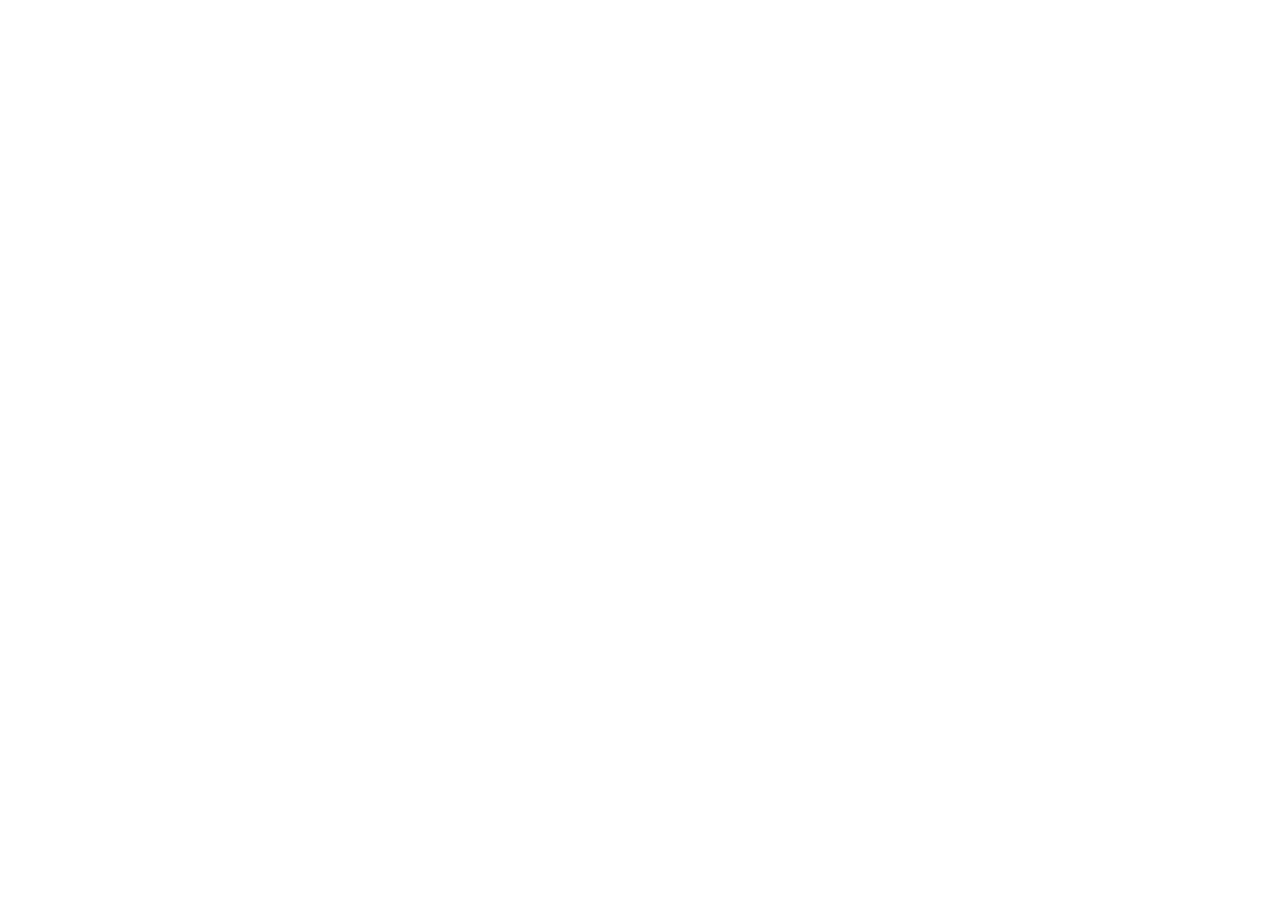
==== index.html @ bdd3adfb "Create index.html" ====
<!DOCTYPE html>
<html lang="pt-br">
<head>
    <meta charset="UTF-8">
    <meta name="viewport" content="width=device-width, initial-scale=1.0">
    <link rel="shortcut icon" href="favicon.ico" type="image/x-icon">
    <title>Projeto Redes Sociais</title>
</head>
<body>
    
</body>
</html>
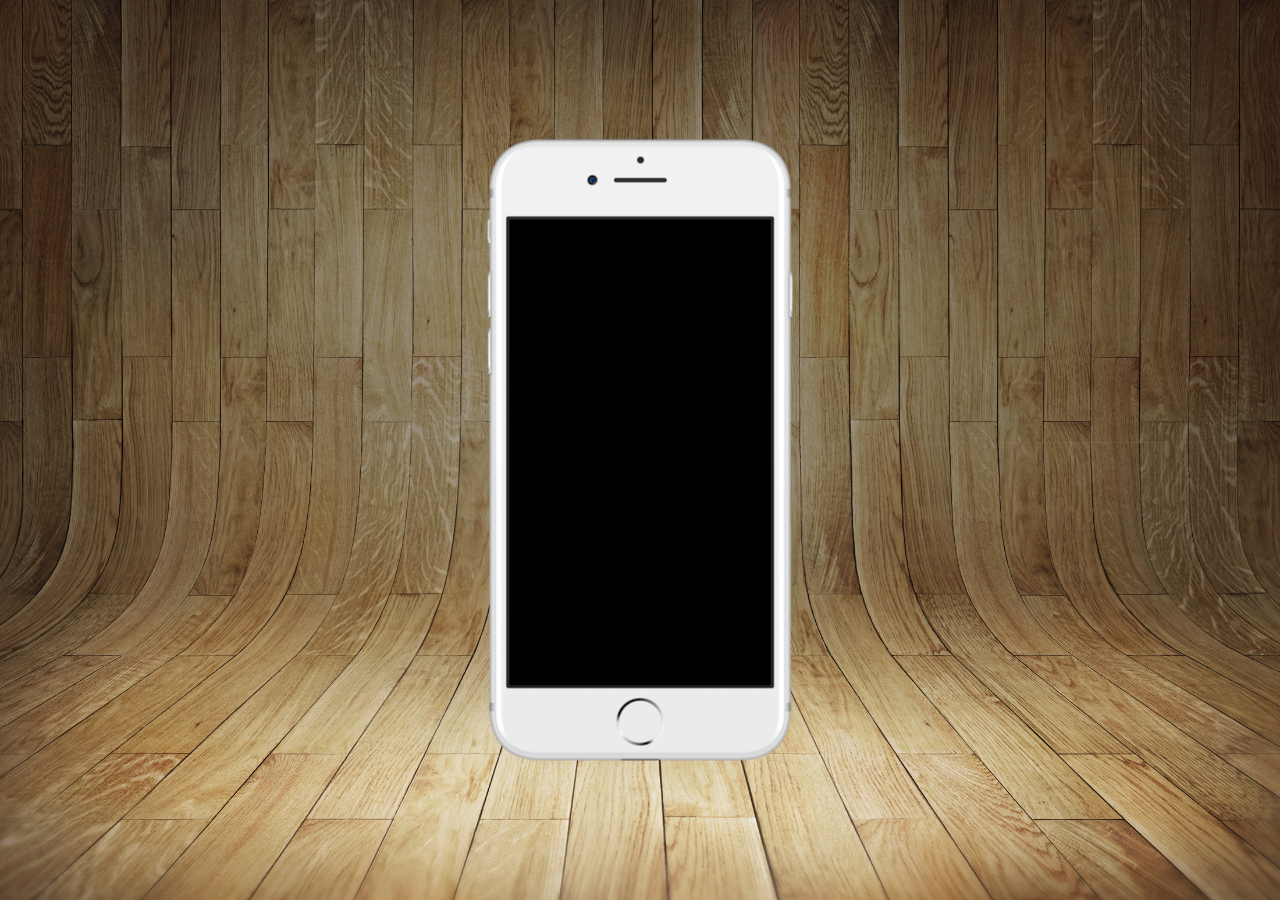
==== commit 14f62af2: "estilos e telefone" ====
--- a/index.html
+++ b/index.html
@@ -4,9 +4,17 @@
     <meta charset="UTF-8">
     <meta name="viewport" content="width=device-width, initial-scale=1.0">
     <link rel="shortcut icon" href="favicon.ico" type="image/x-icon">
+    <link rel="stylesheet" href="estilos/style.css">
     <title>Projeto Redes Sociais</title>
 </head>
 <body>
-    
+    <main>
+        <section id="telefone">
+
+        </section>
+        <section id="redes-sociais">
+
+        </section>
+    </main>
 </body>
 </html>
--- a/estilos/style.css
+++ b/estilos/style.css
@@ -0,0 +1,35 @@
+@charset "UTF-8";
+
+* {
+    margin: 0px;
+    padding: 0px;
+    font-family: Arial, Helvetica, sans-serif;
+}
+
+html, body {
+    height: 100vh;
+    width: 100vw;
+    background-color: black;
+}
+
+body {
+    background: url(../imagens/fundo-madeira.jpg) no-repeat top center;
+    background-size: cover;
+    background-attachment: fixed;
+}
+
+main {
+    height: 100vh;
+    position: relative;
+}
+
+#telefone {
+    position: absolute;
+    height: 627px;
+    width: 311px;
+    top: 50%;
+    left: 50%;
+    transform: translate(-50%, -50%);
+    background: url(../imagens/frame-iphone.png) no-repeat;
+  
+}
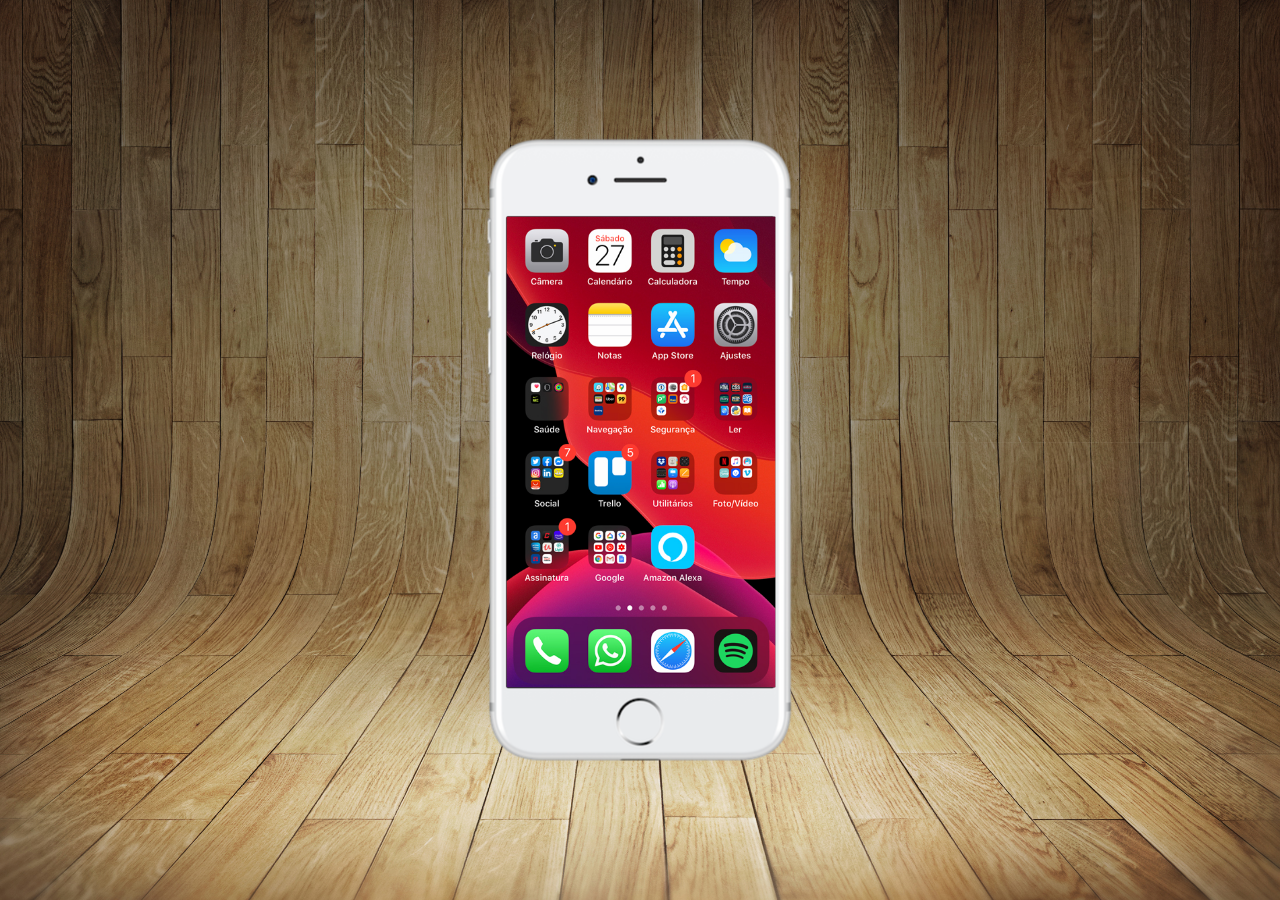
==== commit c292952c: "crie tela home" ====
--- a/index.html
+++ b/index.html
@@ -10,7 +10,7 @@
 <body>
     <main>
         <section id="telefone">
-
+            <iframe src="home.html" name="tela" id="tela" frameborder="0"></iframe>
         </section>
         <section id="redes-sociais">
 
--- a/estilos/style.css
+++ b/estilos/style.css
@@ -32,4 +32,13 @@
     transform: translate(-50%, -50%);
     background: url(../imagens/frame-iphone.png) no-repeat;
   
+}
+
+#tela {
+    position: relative;
+    top: 80px;
+    left: 22px;
+    width: 269px;
+    height: 471px;
+
 }
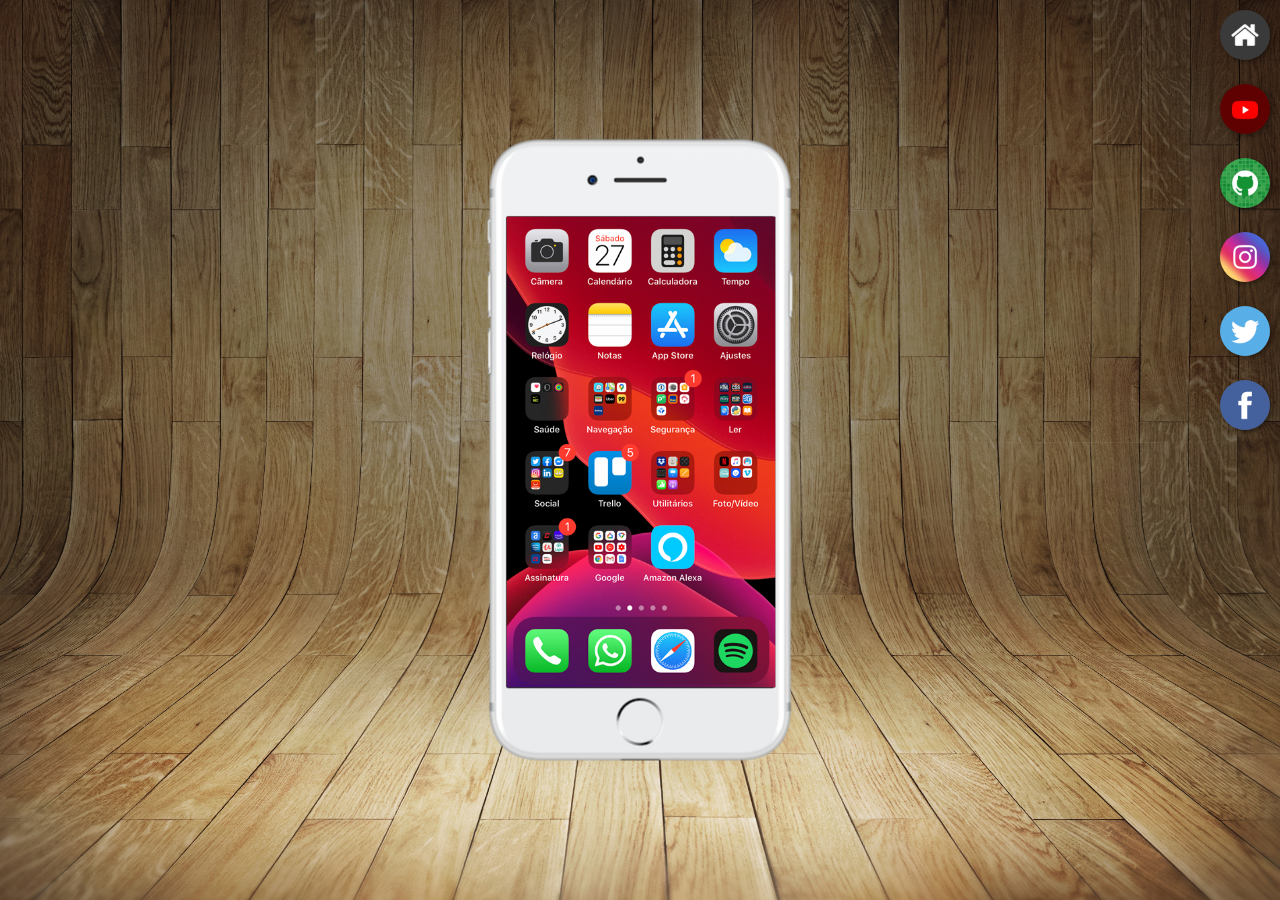
==== commit 4ee41f5c: "criei botões" ====
--- a/index.html
+++ b/index.html
@@ -10,10 +10,17 @@
 <body>
     <main>
         <section id="telefone">
-            <iframe src="home.html" name="tela" id="tela" frameborder="0"></iframe>
+            <iframe src="home.html" name="tela" id="tela" frameborder="0">
+                Seu navegador não é compatível com isso.
+            </iframe>
         </section>
         <section id="redes-sociais">
-
+            <a href="" target="tela"><img src="imagens/logo-home.jpg" alt="Home"></a><br>
+            <a href="" target="tela"> <img src="imagens/logo-youtube.jpg" alt="Youtube"></a><br>
+            <a href="" target="tela"><img src="imagens/logo-github.jpg" alt="Github"></a><br>
+            <a href="" target="tela"><img src="imagens/logo-instagram.jpg" alt="Instagram"></a><br>
+            <a href="" target="tela"><img src="imagens/logo-twitter.jpg" alt="Twitter"></a><br>
+            <a href="" target="tela"><img src="imagens/logo-facebook.jpg" alt="Facebook"></a>
         </section>
     </main>
 </body>
--- a/estilos/style.css
+++ b/estilos/style.css
@@ -41,4 +41,22 @@
     width: 269px;
     height: 471px;
 
+}
+#redes-sociais {
+    text-align: right;
+}
+
+#redes-sociais img {
+    width: 50px;
+    margin: 10px;
+    border-radius: 50%;
+    box-shadow: 2px 2px 5px rgba(0, 0, 0, 0.404);
+    box-sizing: border-box;
+}
+
+#redes-sociais img:hover {
+    border: 2px solid rgba(255, 255, 255, 0.61);
+    transform: translate(-3px, -3px);
+    box-shadow: 5px 5px 10px rgba(0, 0, 0, 0.603);
+    transition: transform .3s, border 1s;
 }
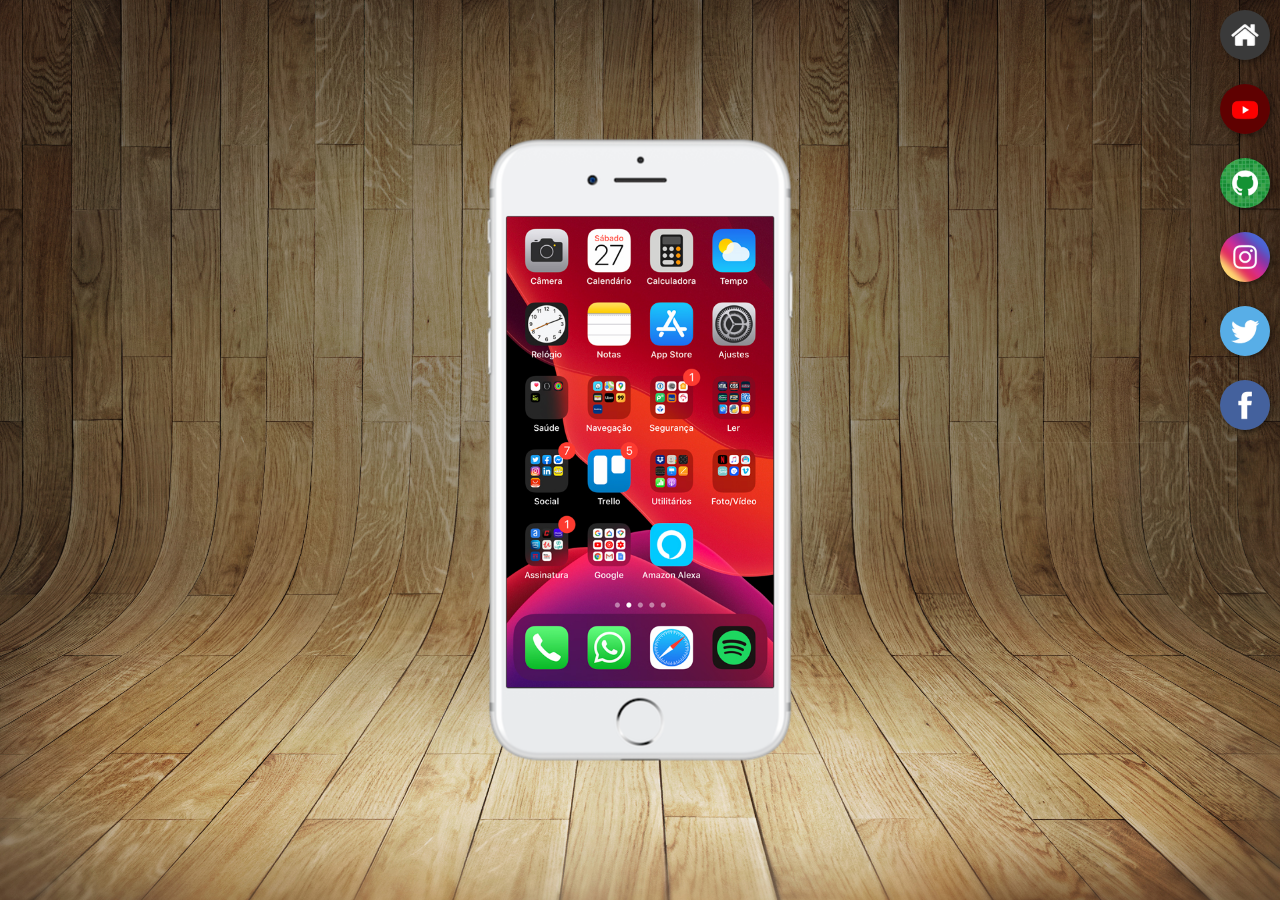
==== commit 02c9d313: "Telas" ====
--- a/index.html
+++ b/index.html
@@ -15,8 +15,8 @@
             </iframe>
         </section>
         <section id="redes-sociais">
-            <a href="" target="tela"><img src="imagens/logo-home.jpg" alt="Home"></a><br>
-            <a href="" target="tela"> <img src="imagens/logo-youtube.jpg" alt="Youtube"></a><br>
+            <a href="home.html" target="tela"><img src="imagens/logo-home.jpg" alt="Home"></a><br>
+            <a href="youtube.html" target="tela"><img src="imagens/logo-youtube.jpg" alt="Youtube"></a><br>
             <a href="" target="tela"><img src="imagens/logo-github.jpg" alt="Github"></a><br>
             <a href="" target="tela"><img src="imagens/logo-instagram.jpg" alt="Instagram"></a><br>
             <a href="" target="tela"><img src="imagens/logo-twitter.jpg" alt="Twitter"></a><br>
--- a/estilos/style.css
+++ b/estilos/style.css
@@ -38,7 +38,7 @@
     position: relative;
     top: 80px;
     left: 22px;
-    width: 269px;
+    width: 267px;
     height: 471px;
 
 }
